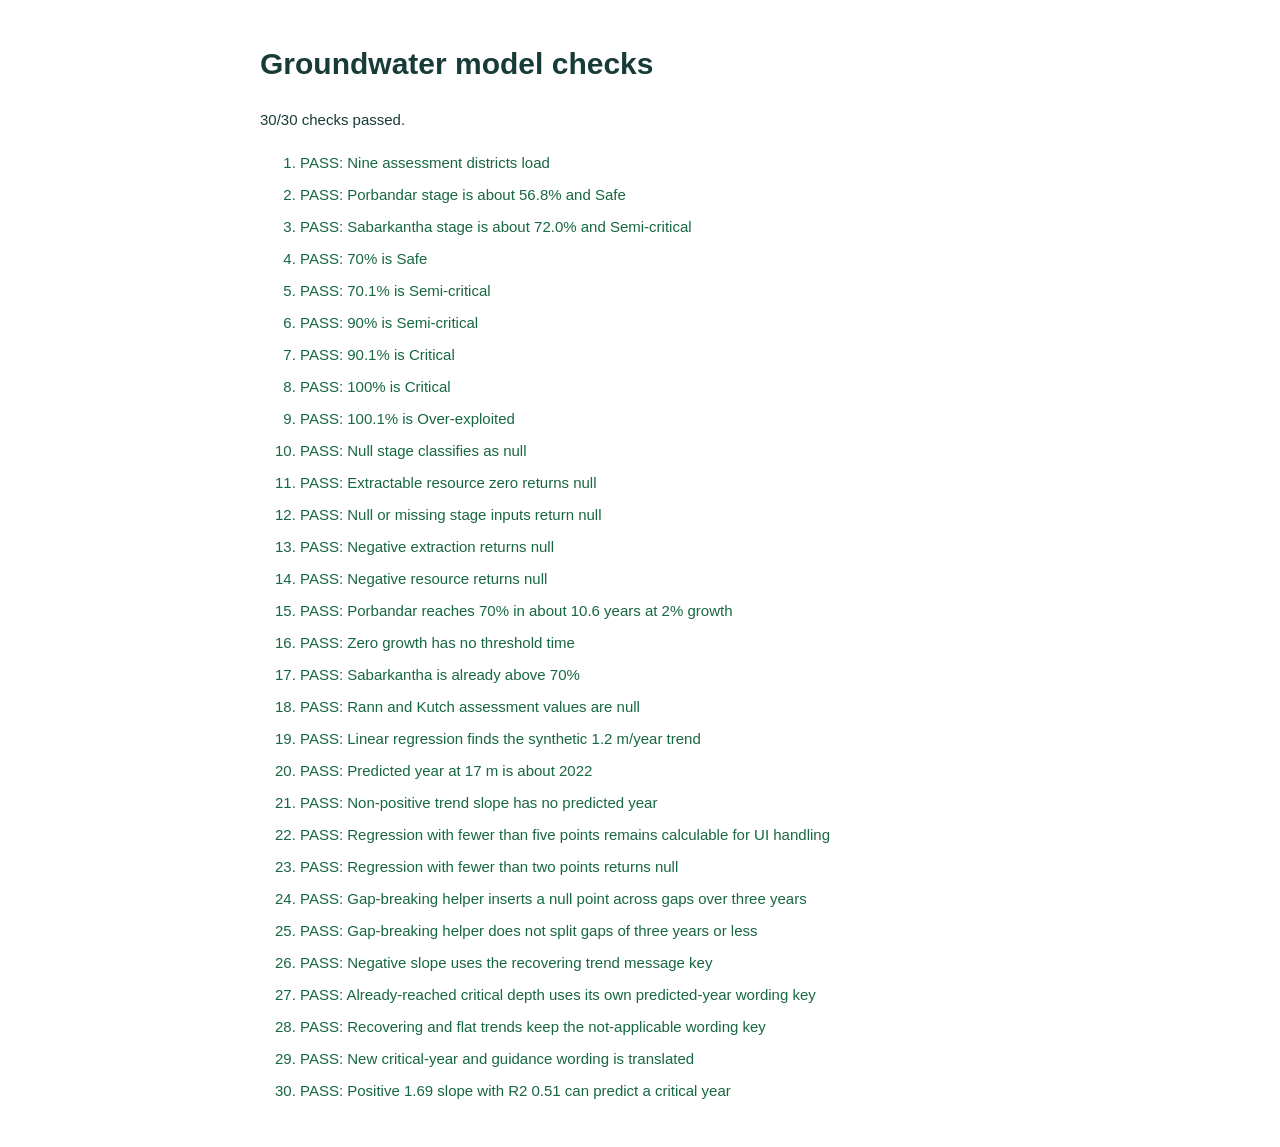
==== tests/model.test.html @ 83dc420c "Add Bhujal Bhavishya dashboard" ====
<!doctype html>
<html lang="en">
<head>
  <meta charset="utf-8">
  <meta name="viewport" content="width=device-width, initial-scale=1">
  <title>Bhujal Bhavishya model tests</title>
  <style>
    body { max-width: 760px; margin: 40px auto; padding: 0 20px; color: #173b38; font: 15px/1.6 sans-serif; }
    li { padding: 4px 0; } .pass { color: #176744; } .fail { color: #a33232; }
  </style>
</head>
<body>
  <h1>Groundwater model checks</h1>
  <p id="summary">Running…</p>
  <ol id="test-results"></ol>
  <script type="module">
    import { breakSeriesGaps, classifyStage, criticalYearStatusKey, linearRegression, predictYearForDepth, stageOfExtraction, trendMessageKey, yearsToThreshold } from "../js/model.js";
    import { translations } from "../js/i18n.js";
    import { getDistricts } from "../js/dataSource.js";
    const results = document.querySelector("#test-results");
    const checks = [];
    const near = (actual, expected, tolerance = 0.01) => Math.abs(actual - expected) <= tolerance;
    function check(name, condition) { checks.push({ name, passed: Boolean(condition) }); }

    const districts = await getDistricts();
    const porbandar = districts.find(({ district }) => district === "Porbandar");
    const sabarkantha = districts.find(({ district }) => district === "Sabarkantha");
    const porbandarStage = stageOfExtraction(porbandar.extraction, porbandar.extractableResource);
    const sabarkanthaStage = stageOfExtraction(sabarkantha.extraction, sabarkantha.extractableResource);
    check("Nine assessment districts load", districts.length === 9);
    check("Porbandar stage is about 56.8% and Safe", near(porbandarStage, 56.8, 0.1) && classifyStage(porbandarStage) === "Safe");
    check("Sabarkantha stage is about 72.0% and Semi-critical", near(sabarkanthaStage, 72.0, 0.1) && classifyStage(sabarkanthaStage) === "Semi-critical");
    check("70% is Safe", classifyStage(70) === "Safe");
    check("70.1% is Semi-critical", classifyStage(70.1) === "Semi-critical");
    check("90% is Semi-critical", classifyStage(90) === "Semi-critical");
    check("90.1% is Critical", classifyStage(90.1) === "Critical");
    check("100% is Critical", classifyStage(100) === "Critical");
    check("100.1% is Over-exploited", classifyStage(100.1) === "Over-exploited");
    check("Null stage classifies as null", classifyStage(null) === null);
    check("Extractable resource zero returns null", stageOfExtraction(1, 0) === null);
    check("Null or missing stage inputs return null", stageOfExtraction(null, 1) === null && stageOfExtraction(1, null) === null && stageOfExtraction(undefined, 1) === null);
    check("Negative extraction returns null", stageOfExtraction(-1, 1) === null);
    check("Negative resource returns null", stageOfExtraction(1, -1) === null);
    check("Porbandar reaches 70% in about 10.6 years at 2% growth", near(yearsToThreshold(porbandar.extraction, porbandar.extractableResource, 70, 2), 10.6, 0.1));
    check("Zero growth has no threshold time", yearsToThreshold(porbandar.extraction, porbandar.extractableResource, 70, 0) === null);
    check("Sabarkantha is already above 70%", yearsToThreshold(sabarkantha.extraction, sabarkantha.extractableResource, 70, 2) === 0);
    const rann = districts.find(({ district }) => district === "Rann and Kutch");
    check("Rann and Kutch assessment values are null", rann.rainfall_mm === null && rann.extractableResource === null && rann.extraction === null);
    const trendPoints = Array.from({ length: 10 }, (_, index) => {
      const year = 2012 + index;
      return { year, depth: 5 + 1.2 * (year - 2012) };
    });
    const trend = linearRegression(trendPoints, 2012);
    check("Linear regression finds the synthetic 1.2 m/year trend", near(trend.slope, 1.2, 0.01) && near(trend.r2, 1, 0.01) && trend.n === 10);
    const knownIntercept = 5 - 1.2 * 2012;
    check("Predicted year at 17 m is about 2022", near(predictYearForDepth(1.2, knownIntercept, 17), 2022, 0.1));
    check("Non-positive trend slope has no predicted year", predictYearForDepth(0, trend.intercept, 17) === null && predictYearForDepth(-1, trend.intercept, 17) === null);
    const shortTrend = linearRegression(trendPoints.slice(0, 4), 2012);
    check("Regression with fewer than five points remains calculable for UI handling", shortTrend.n === 4 && near(shortTrend.slope, 1.2, 0.01));
    check("Regression with fewer than two points returns null", linearRegression(trendPoints.slice(0, 1), 2012) === null);
    const brokenSeries = breakSeriesGaps([{ year: 1995, depth: 4, n: 1 }, { year: 2012, depth: 6, n: 2 }, { year: 2014, depth: 7, n: 1 }]);
    check("Gap-breaking helper inserts a null point across gaps over three years", brokenSeries.some(({ year, depth }) => year === 1996 && depth === null));
    check("Gap-breaking helper does not split gaps of three years or less", !brokenSeries.some(({ year, depth }) => year === 2013 && depth === null));
    check("Negative slope uses the recovering trend message key", trendMessageKey(-0.59) === "recoveringTrend");
    check("Already-reached critical depth uses its own predicted-year wording key", criticalYearStatusKey(1.69, true) === "alreadyReachedYear");
    check("Recovering and flat trends keep the not-applicable wording key", criticalYearStatusKey(-0.59, false) === "notApplicable" && criticalYearStatusKey(0.05, false) === "notApplicable");
    check("New critical-year and guidance wording is translated", translations.en.alreadyReachedYear === "Already reached" && translations.gu.alreadyReachedYear && translations.en.firstObservedBeyondDepth.includes("{year}") && translations.gu.firstObservedBeyondDepth.includes("{year}") && translations.en.raiseCriticalDepthHint && translations.gu.raiseCriticalDepthHint);
    const positiveTrendPrediction = predictYearForDepth(1.69, 10 - 1.69 * 2020, 10);
    check("Positive 1.69 slope with R2 0.51 can predict a critical year", 0.51 >= 0.3 && positiveTrendPrediction !== null && near(positiveTrendPrediction, 2020, 0.1));

    checks.forEach(({ name, passed }) => {
      const item = document.createElement("li");
      item.className = passed ? "pass" : "fail";
      item.textContent = `${passed ? "PASS" : "FAIL"}: ${name}`;
      results.append(item);
    });
    const failed = checks.filter(({ passed }) => !passed).length;
    document.querySelector("#summary").textContent = `${checks.length - failed}/${checks.length} checks passed.`;
    document.title = failed ? "FAIL - model tests" : "PASS - model tests";
  </script>
</body>
</html>
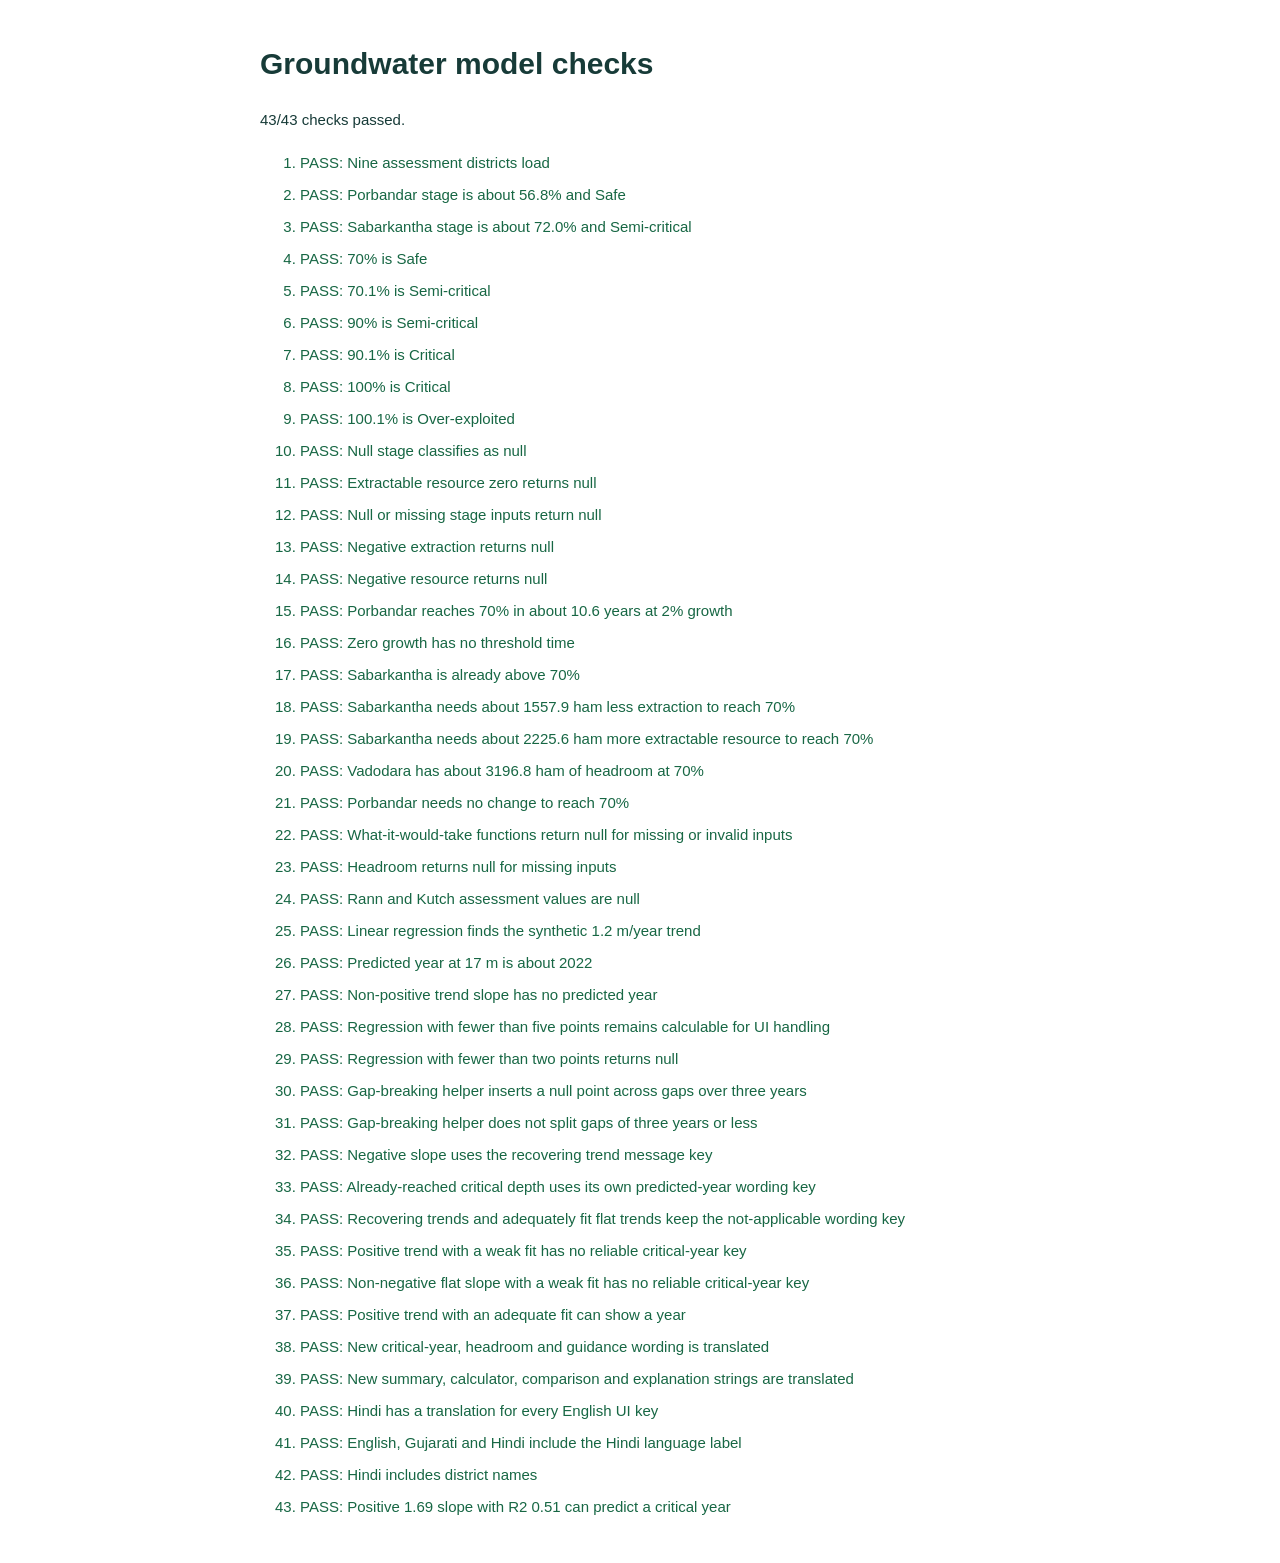
==== commit 30d6b79f: "Fix trend rules, comparison table and headroom panel" ====
--- a/tests/model.test.html
+++ b/tests/model.test.html
@@ -14,7 +14,7 @@
   <p id="summary">Running…</p>
   <ol id="test-results"></ol>
   <script type="module">
-    import { breakSeriesGaps, classifyStage, criticalYearStatusKey, linearRegression, predictYearForDepth, stageOfExtraction, trendMessageKey, yearsToThreshold } from "../js/model.js";
+    import { breakSeriesGaps, calculateExtraRechargeNeeded, calculateHeadroom, calculateReductionNeeded, classifyStage, criticalYearStatusKey, linearRegression, predictYearForDepth, stageOfExtraction, trendMessageKey, yearsToThreshold } from "../js/model.js";
     import { translations } from "../js/i18n.js";
     import { getDistricts } from "../js/dataSource.js";
     const results = document.querySelector("#test-results");
@@ -25,6 +25,7 @@
     const districts = await getDistricts();
     const porbandar = districts.find(({ district }) => district === "Porbandar");
     const sabarkantha = districts.find(({ district }) => district === "Sabarkantha");
+    const vadodara = districts.find(({ district }) => district === "Vadodara");
     const porbandarStage = stageOfExtraction(porbandar.extraction, porbandar.extractableResource);
     const sabarkanthaStage = stageOfExtraction(sabarkantha.extraction, sabarkantha.extractableResource);
     check("Nine assessment districts load", districts.length === 9);
@@ -44,6 +45,12 @@
     check("Porbandar reaches 70% in about 10.6 years at 2% growth", near(yearsToThreshold(porbandar.extraction, porbandar.extractableResource, 70, 2), 10.6, 0.1));
     check("Zero growth has no threshold time", yearsToThreshold(porbandar.extraction, porbandar.extractableResource, 70, 0) === null);
     check("Sabarkantha is already above 70%", yearsToThreshold(sabarkantha.extraction, sabarkantha.extractableResource, 70, 2) === 0);
+    check("Sabarkantha needs about 1557.9 ham less extraction to reach 70%", near(calculateReductionNeeded(54868.46, 76157.96, 70), 1557.9, 0.02));
+    check("Sabarkantha needs about 2225.6 ham more extractable resource to reach 70%", near(calculateExtraRechargeNeeded(54868.46, 76157.96, 70), 2225.6, 0.06));
+    check("Vadodara has about 3196.8 ham of headroom at 70%", near(calculateHeadroom(vadodara.extraction, vadodara.extractableResource, 70), 3196.8, 0.02));
+    check("Porbandar needs no change to reach 70%", calculateReductionNeeded(porbandar.extraction, porbandar.extractableResource, 70) === 0 && calculateExtraRechargeNeeded(porbandar.extraction, porbandar.extractableResource, 70) === 0);
+    check("What-it-would-take functions return null for missing or invalid inputs", calculateReductionNeeded(null, 1, 70) === null && calculateReductionNeeded(1, null, 70) === null && calculateExtraRechargeNeeded(undefined, 1, 70) === null && calculateExtraRechargeNeeded(1, 1, null) === null);
+    check("Headroom returns null for missing inputs", calculateHeadroom(null, 1, 70) === null && calculateHeadroom(1, null, 70) === null);
     const rann = districts.find(({ district }) => district === "Rann and Kutch");
     check("Rann and Kutch assessment values are null", rann.rainfall_mm === null && rann.extractableResource === null && rann.extraction === null);
     const trendPoints = Array.from({ length: 10 }, (_, index) => {
@@ -62,9 +69,16 @@
     check("Gap-breaking helper inserts a null point across gaps over three years", brokenSeries.some(({ year, depth }) => year === 1996 && depth === null));
     check("Gap-breaking helper does not split gaps of three years or less", !brokenSeries.some(({ year, depth }) => year === 2013 && depth === null));
     check("Negative slope uses the recovering trend message key", trendMessageKey(-0.59) === "recoveringTrend");
-    check("Already-reached critical depth uses its own predicted-year wording key", criticalYearStatusKey(1.69, true) === "alreadyReachedYear");
-    check("Recovering and flat trends keep the not-applicable wording key", criticalYearStatusKey(-0.59, false) === "notApplicable" && criticalYearStatusKey(0.05, false) === "notApplicable");
-    check("New critical-year and guidance wording is translated", translations.en.alreadyReachedYear === "Already reached" && translations.gu.alreadyReachedYear && translations.en.firstObservedBeyondDepth.includes("{year}") && translations.gu.firstObservedBeyondDepth.includes("{year}") && translations.en.raiseCriticalDepthHint && translations.gu.raiseCriticalDepthHint);
+    check("Already-reached critical depth uses its own predicted-year wording key", criticalYearStatusKey(1.69, 0.51, true) === "alreadyReachedYear");
+    check("Recovering trends and adequately fit flat trends keep the not-applicable wording key", criticalYearStatusKey(-0.59, 0.02, false) === "notApplicable" && criticalYearStatusKey(0.05, 0.51, false) === "notApplicable");
+    check("Positive trend with a weak fit has no reliable critical-year key", criticalYearStatusKey(0.35, 0.02, false) === "noReliableTrend");
+    check("Non-negative flat slope with a weak fit has no reliable critical-year key", criticalYearStatusKey(0.05, 0.02, false) === "noReliableTrend");
+    check("Positive trend with an adequate fit can show a year", criticalYearStatusKey(1.69, 0.51, false) === null && near(predictYearForDepth(1.69, 10 - 1.69 * 2020, 10), 2020, 0.1));
+    check("New critical-year, headroom and guidance wording is translated", translations.en.alreadyReachedYear === "Already reached" && translations.gu.alreadyReachedYear && translations.en.noReliableTrend && translations.gu.noReliableTrend && translations.en.weakFitYearNote && translations.gu.weakFitYearNote && translations.en.headroomTitle && translations.gu.headroomTitle && translations.en.headroomDescription && translations.gu.headroomDescription && translations.en.firstObservedBeyondDepth.includes("{year}") && translations.gu.firstObservedBeyondDepth.includes("{year}") && translations.en.raiseCriticalDepthHint && translations.gu.raiseCriticalDepthHint);
+    check("New summary, calculator, comparison and explanation strings are translated", ["dataSummaryTitle", "summaryDistrictCoverage", "summaryHighestStage", "summaryDeepening", "summaryNoClearTrendMost", "whatItTakesTitle", "calculatorNote", "wellComparisonTitle", "deepeningTrendLabel", "howItWorksTitle", "howStageMeaning"].every((key) => translations.en[key] && translations.gu[key]));
+    check("Hindi has a translation for every English UI key", Object.keys(translations.en).every((key) => Boolean(translations.hi[key])));
+    check("English, Gujarati and Hindi include the Hindi language label", translations.en.hindiLanguage === "Hindi" && translations.gu.hindiLanguage === "હિન્દી" && translations.hi.hindiLanguage === "हिन्दी");
+    check("Hindi includes district names", translations.hi.districtPorbandar === "पोरबंदर" && translations.hi.districtRannAndKutch);
     const positiveTrendPrediction = predictYearForDepth(1.69, 10 - 1.69 * 2020, 10);
     check("Positive 1.69 slope with R2 0.51 can predict a critical year", 0.51 >= 0.3 && positiveTrendPrediction !== null && near(positiveTrendPrediction, 2020, 0.1));
 
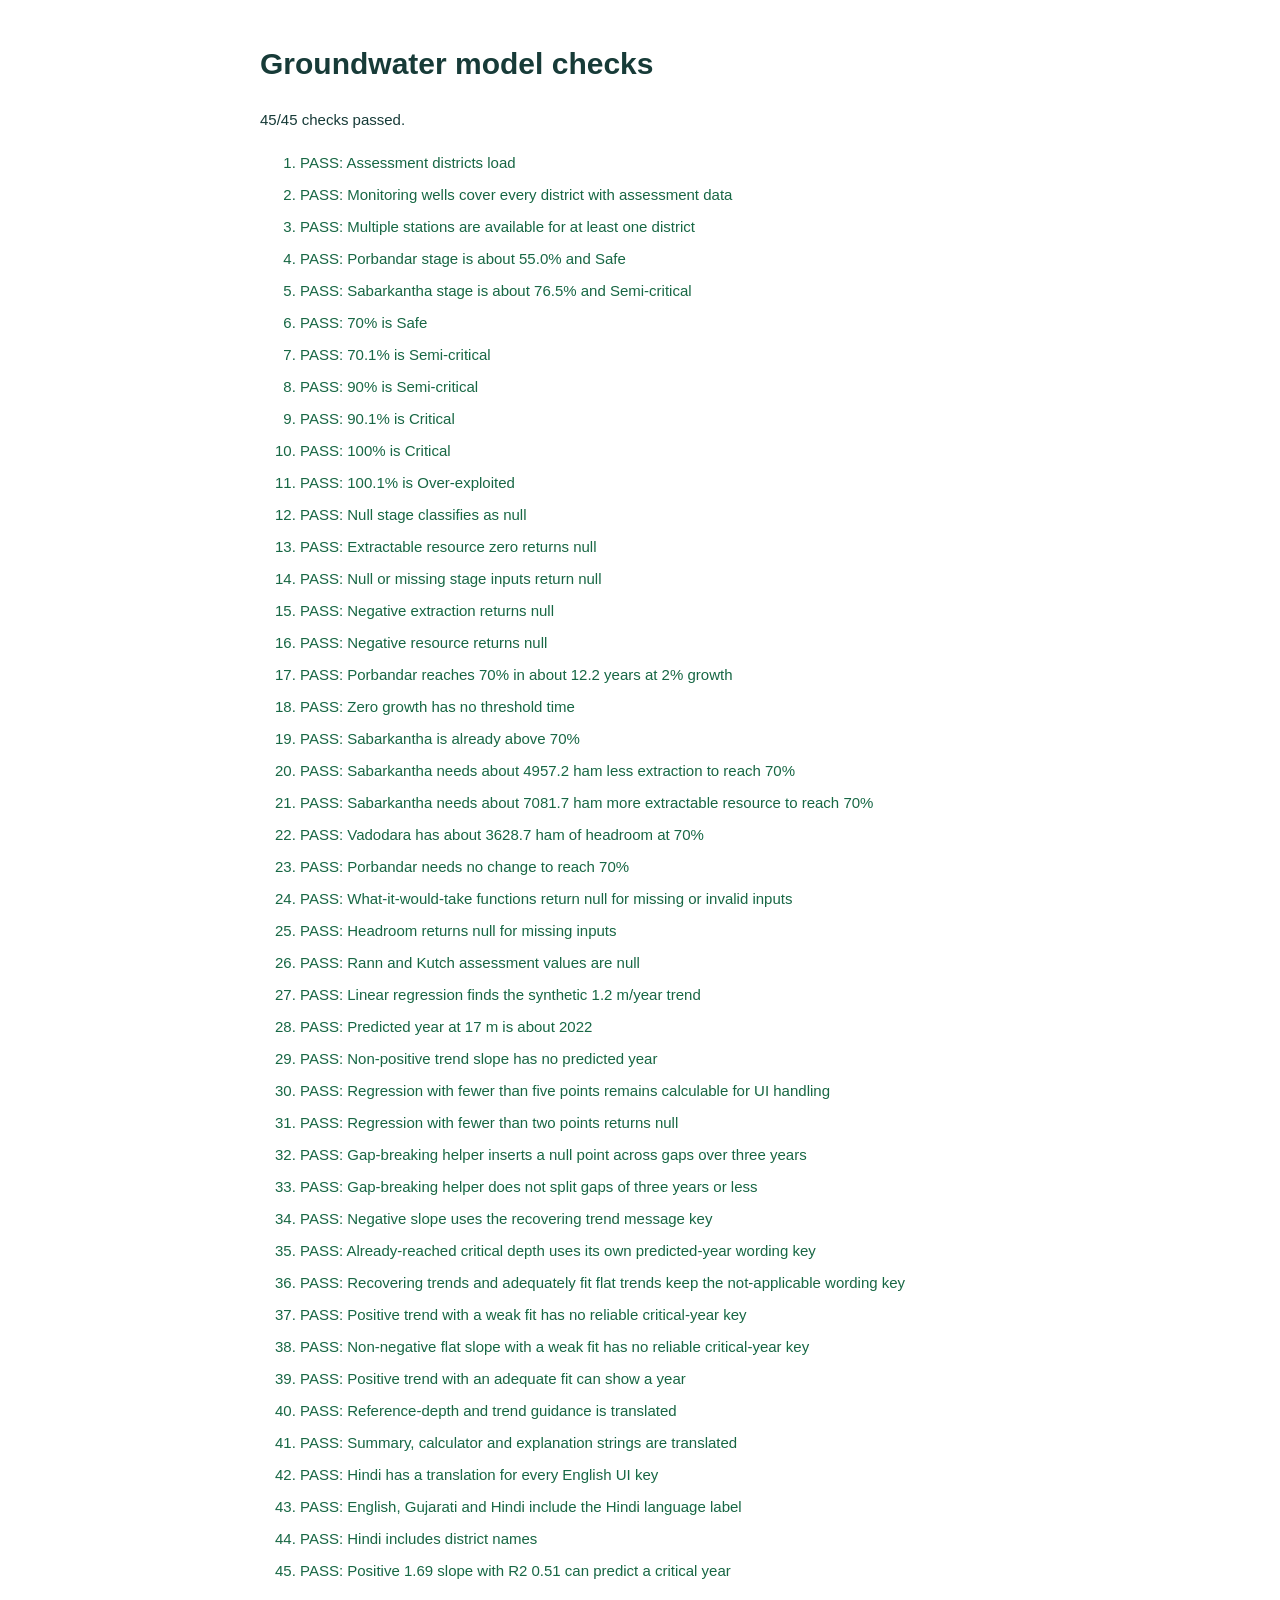
==== commit c095f262: "bug fixes" ====
--- a/tests/model.test.html
+++ b/tests/model.test.html
@@ -16,21 +16,26 @@
   <script type="module">
     import { breakSeriesGaps, calculateExtraRechargeNeeded, calculateHeadroom, calculateReductionNeeded, classifyStage, criticalYearStatusKey, linearRegression, predictYearForDepth, stageOfExtraction, trendMessageKey, yearsToThreshold } from "../js/model.js";
     import { translations } from "../js/i18n.js";
-    import { getDistricts } from "../js/dataSource.js";
+    import { getDistricts, getWells } from "../js/dataSource.js";
     const results = document.querySelector("#test-results");
     const checks = [];
     const near = (actual, expected, tolerance = 0.01) => Math.abs(actual - expected) <= tolerance;
     function check(name, condition) { checks.push({ name, passed: Boolean(condition) }); }
 
     const districts = await getDistricts();
+    const wells = await getWells();
     const porbandar = districts.find(({ district }) => district === "Porbandar");
     const sabarkantha = districts.find(({ district }) => district === "Sabarkantha");
     const vadodara = districts.find(({ district }) => district === "Vadodara");
     const porbandarStage = stageOfExtraction(porbandar.extraction, porbandar.extractableResource);
     const sabarkanthaStage = stageOfExtraction(sabarkantha.extraction, sabarkantha.extractableResource);
-    check("Nine assessment districts load", districts.length === 9);
-    check("Porbandar stage is about 56.8% and Safe", near(porbandarStage, 56.8, 0.1) && classifyStage(porbandarStage) === "Safe");
-    check("Sabarkantha stage is about 72.0% and Semi-critical", near(sabarkanthaStage, 72.0, 0.1) && classifyStage(sabarkanthaStage) === "Semi-critical");
+    check("Assessment districts load", districts.length === 34);
+    const assessmentDistricts = districts.filter(({ rainfall_mm, extractableResource, extraction }) => rainfall_mm !== null || extractableResource !== null || extraction !== null);
+    const wellDistricts = new Set(wells.map(({ district }) => district));
+    check("Monitoring wells cover every district with assessment data", assessmentDistricts.every(({ district }) => wellDistricts.has(district)));
+    check("Multiple stations are available for at least one district", wells.length > wellDistricts.size && wells.some((well) => wells.some((other) => other.district === well.district && other.station_code !== well.station_code)));
+    check("Porbandar stage is about 55.0% and Safe", near(porbandarStage, 55.0, 0.1) && classifyStage(porbandarStage) === "Safe");
+    check("Sabarkantha stage is about 76.5% and Semi-critical", near(sabarkanthaStage, 76.5, 0.1) && classifyStage(sabarkanthaStage) === "Semi-critical");
     check("70% is Safe", classifyStage(70) === "Safe");
     check("70.1% is Semi-critical", classifyStage(70.1) === "Semi-critical");
     check("90% is Semi-critical", classifyStage(90) === "Semi-critical");
@@ -42,12 +47,12 @@
     check("Null or missing stage inputs return null", stageOfExtraction(null, 1) === null && stageOfExtraction(1, null) === null && stageOfExtraction(undefined, 1) === null);
     check("Negative extraction returns null", stageOfExtraction(-1, 1) === null);
     check("Negative resource returns null", stageOfExtraction(1, -1) === null);
-    check("Porbandar reaches 70% in about 10.6 years at 2% growth", near(yearsToThreshold(porbandar.extraction, porbandar.extractableResource, 70, 2), 10.6, 0.1));
+    check("Porbandar reaches 70% in about 12.2 years at 2% growth", near(yearsToThreshold(porbandar.extraction, porbandar.extractableResource, 70, 2), 12.2, 0.1));
     check("Zero growth has no threshold time", yearsToThreshold(porbandar.extraction, porbandar.extractableResource, 70, 0) === null);
     check("Sabarkantha is already above 70%", yearsToThreshold(sabarkantha.extraction, sabarkantha.extractableResource, 70, 2) === 0);
-    check("Sabarkantha needs about 1557.9 ham less extraction to reach 70%", near(calculateReductionNeeded(54868.46, 76157.96, 70), 1557.9, 0.02));
-    check("Sabarkantha needs about 2225.6 ham more extractable resource to reach 70%", near(calculateExtraRechargeNeeded(54868.46, 76157.96, 70), 2225.6, 0.06));
-    check("Vadodara has about 3196.8 ham of headroom at 70%", near(calculateHeadroom(vadodara.extraction, vadodara.extractableResource, 70), 3196.8, 0.02));
+    check("Sabarkantha needs about 4957.2 ham less extraction to reach 70%", near(calculateReductionNeeded(sabarkantha.extraction, sabarkantha.extractableResource, 70), 4957.175, 0.001));
+    check("Sabarkantha needs about 7081.7 ham more extractable resource to reach 70%", near(calculateExtraRechargeNeeded(sabarkantha.extraction, sabarkantha.extractableResource, 70), 7081.7, 0.06));
+    check("Vadodara has about 3628.7 ham of headroom at 70%", near(calculateHeadroom(vadodara.extraction, vadodara.extractableResource, 70), 3628.662, 0.001));
     check("Porbandar needs no change to reach 70%", calculateReductionNeeded(porbandar.extraction, porbandar.extractableResource, 70) === 0 && calculateExtraRechargeNeeded(porbandar.extraction, porbandar.extractableResource, 70) === 0);
     check("What-it-would-take functions return null for missing or invalid inputs", calculateReductionNeeded(null, 1, 70) === null && calculateReductionNeeded(1, null, 70) === null && calculateExtraRechargeNeeded(undefined, 1, 70) === null && calculateExtraRechargeNeeded(1, 1, null) === null);
     check("Headroom returns null for missing inputs", calculateHeadroom(null, 1, 70) === null && calculateHeadroom(1, null, 70) === null);
@@ -74,8 +79,8 @@
     check("Positive trend with a weak fit has no reliable critical-year key", criticalYearStatusKey(0.35, 0.02, false) === "noReliableTrend");
     check("Non-negative flat slope with a weak fit has no reliable critical-year key", criticalYearStatusKey(0.05, 0.02, false) === "noReliableTrend");
     check("Positive trend with an adequate fit can show a year", criticalYearStatusKey(1.69, 0.51, false) === null && near(predictYearForDepth(1.69, 10 - 1.69 * 2020, 10), 2020, 0.1));
-    check("New critical-year, headroom and guidance wording is translated", translations.en.alreadyReachedYear === "Already reached" && translations.gu.alreadyReachedYear && translations.en.noReliableTrend && translations.gu.noReliableTrend && translations.en.weakFitYearNote && translations.gu.weakFitYearNote && translations.en.headroomTitle && translations.gu.headroomTitle && translations.en.headroomDescription && translations.gu.headroomDescription && translations.en.firstObservedBeyondDepth.includes("{year}") && translations.gu.firstObservedBeyondDepth.includes("{year}") && translations.en.raiseCriticalDepthHint && translations.gu.raiseCriticalDepthHint);
-    check("New summary, calculator, comparison and explanation strings are translated", ["dataSummaryTitle", "summaryDistrictCoverage", "summaryHighestStage", "summaryDeepening", "summaryNoClearTrendMost", "whatItTakesTitle", "calculatorNote", "wellComparisonTitle", "deepeningTrendLabel", "howItWorksTitle", "howStageMeaning"].every((key) => translations.en[key] && translations.gu[key]));
+    check("Reference-depth and trend guidance is translated", ["wellDistrictCaveat", "referenceDepthLabel", "referenceDepthAssumption", "referenceDepthPlaceholder", "invalidReferenceDepth", "referenceDepthReached", "referenceAlreadyCrossed", "firstObservedBeyondReferenceDepth", "referenceDepthCrossingHint", "referenceDepthLine", "referenceDepthCrossingYear", "limitationReferenceDepth", "limitationTrendEstimate", "howWellDifference", "howLimitReferenceDepth"].every((key) => translations.en[key] && translations.gu[key] && translations.hi[key]));
+    check("Summary, calculator and explanation strings are translated", ["dataSummaryTitle", "summaryDistrictCoverage", "summaryHighestStage", "summaryDeepening", "summaryMoreWells", "wellSelectLabel", "summaryNoClearTrendMost", "whatItTakesTitle", "calculatorNote", "howItWorksTitle", "howStageMeaning"].every((key) => translations.en[key] && translations.gu[key] && translations.hi[key]));
     check("Hindi has a translation for every English UI key", Object.keys(translations.en).every((key) => Boolean(translations.hi[key])));
     check("English, Gujarati and Hindi include the Hindi language label", translations.en.hindiLanguage === "Hindi" && translations.gu.hindiLanguage === "હિન્દી" && translations.hi.hindiLanguage === "हिन्दी");
     check("Hindi includes district names", translations.hi.districtPorbandar === "पोरबंदर" && translations.hi.districtRannAndKutch);
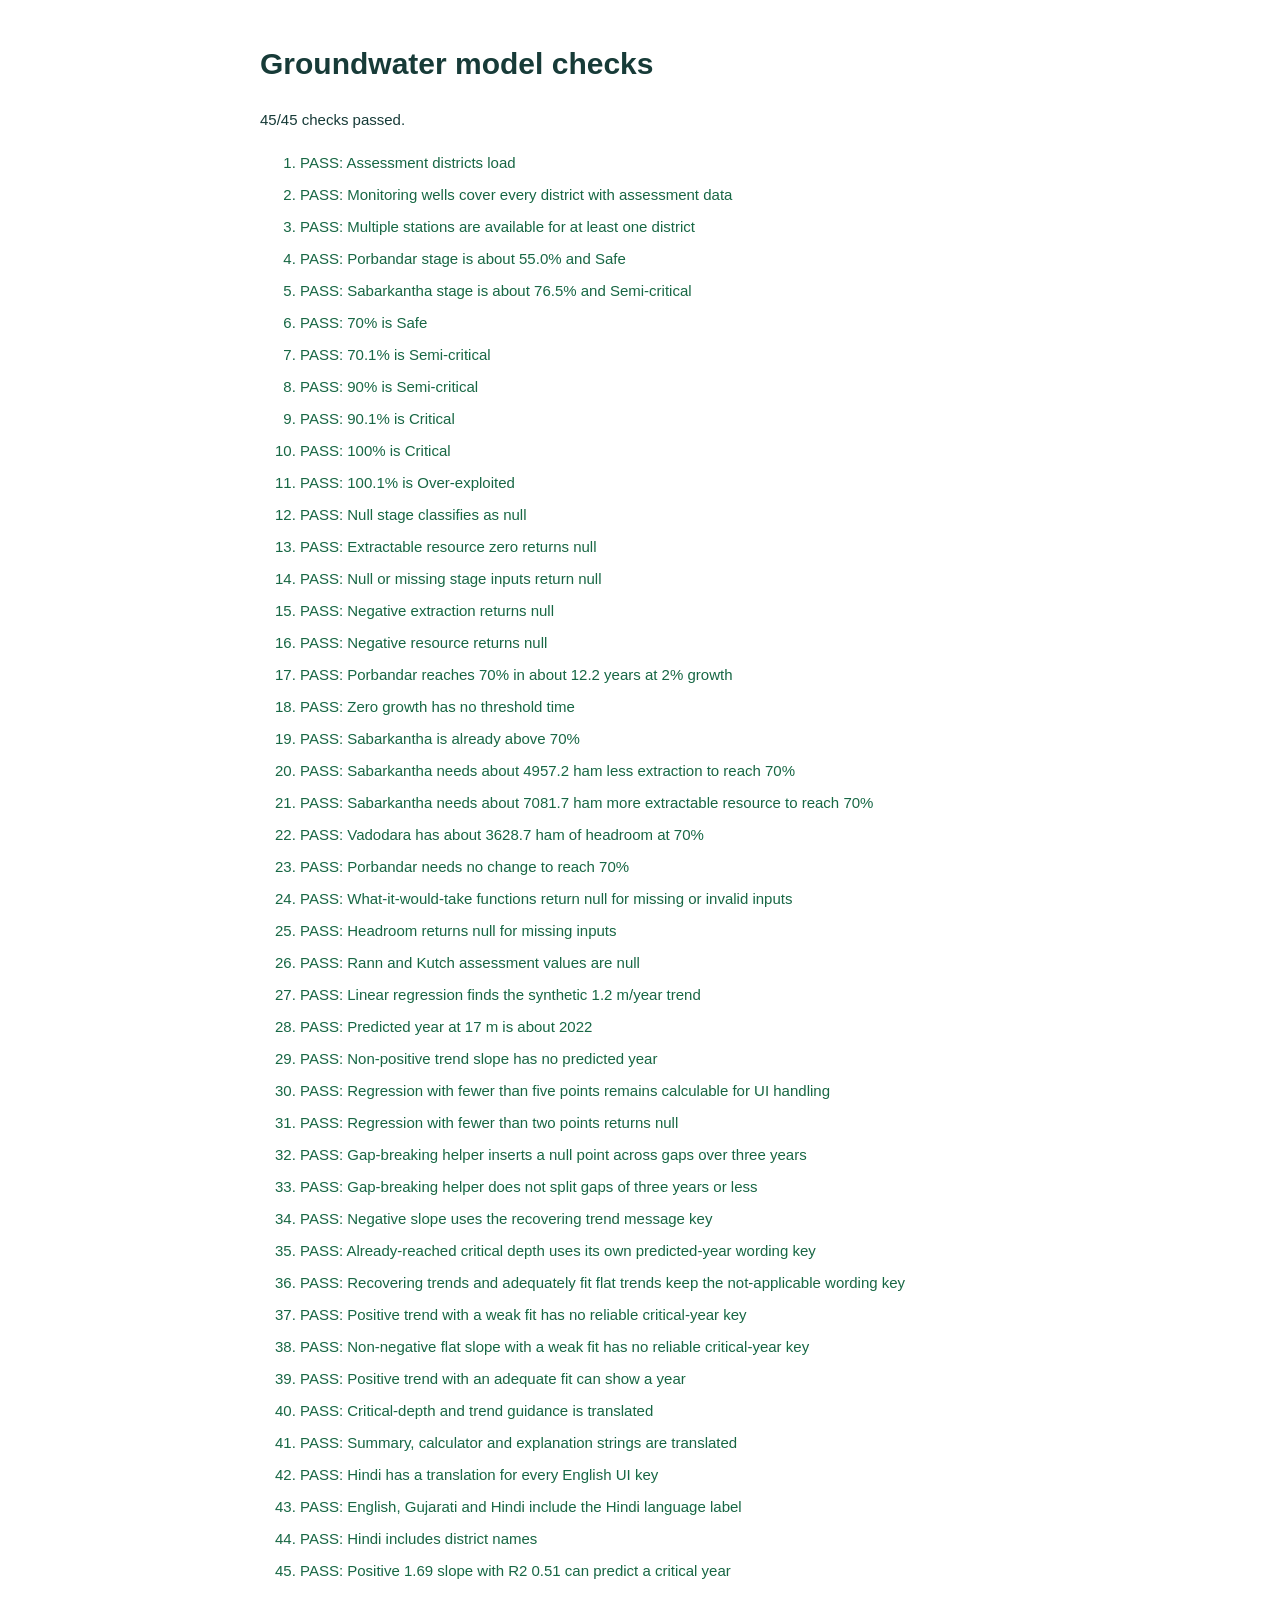
==== commit c248a6d3: "bug fixes" ====
--- a/tests/model.test.html
+++ b/tests/model.test.html
@@ -79,7 +79,7 @@
     check("Positive trend with a weak fit has no reliable critical-year key", criticalYearStatusKey(0.35, 0.02, false) === "noReliableTrend");
     check("Non-negative flat slope with a weak fit has no reliable critical-year key", criticalYearStatusKey(0.05, 0.02, false) === "noReliableTrend");
     check("Positive trend with an adequate fit can show a year", criticalYearStatusKey(1.69, 0.51, false) === null && near(predictYearForDepth(1.69, 10 - 1.69 * 2020, 10), 2020, 0.1));
-    check("Reference-depth and trend guidance is translated", ["wellDistrictCaveat", "referenceDepthLabel", "referenceDepthAssumption", "referenceDepthPlaceholder", "invalidReferenceDepth", "referenceDepthReached", "referenceAlreadyCrossed", "firstObservedBeyondReferenceDepth", "referenceDepthCrossingHint", "referenceDepthLine", "referenceDepthCrossingYear", "limitationReferenceDepth", "limitationTrendEstimate", "howWellDifference", "howLimitReferenceDepth"].every((key) => translations.en[key] && translations.gu[key] && translations.hi[key]));
+    check("Critical-depth and trend guidance is translated", ["wellDistrictCaveat", "criticalDepthLabel", "criticalDepthAssumption", "criticalDepthPlaceholder", "invalidCriticalDepth", "criticalDepthReached", "alreadyReachedYear", "firstObservedBeyondDepth", "raiseCriticalDepthHint", "criticalDepthLine", "criticalYearLabel", "limitationCriticalAssumption", "limitationForecast", "howWellDifference", "howLimitCriticalDepth"].every((key) => translations.en[key] && translations.gu[key] && translations.hi[key]));
     check("Summary, calculator and explanation strings are translated", ["dataSummaryTitle", "summaryDistrictCoverage", "summaryHighestStage", "summaryDeepening", "summaryMoreWells", "wellSelectLabel", "summaryNoClearTrendMost", "whatItTakesTitle", "calculatorNote", "howItWorksTitle", "howStageMeaning"].every((key) => translations.en[key] && translations.gu[key] && translations.hi[key]));
     check("Hindi has a translation for every English UI key", Object.keys(translations.en).every((key) => Boolean(translations.hi[key])));
     check("English, Gujarati and Hindi include the Hindi language label", translations.en.hindiLanguage === "Hindi" && translations.gu.hindiLanguage === "હિન્દી" && translations.hi.hindiLanguage === "हिन्दी");
